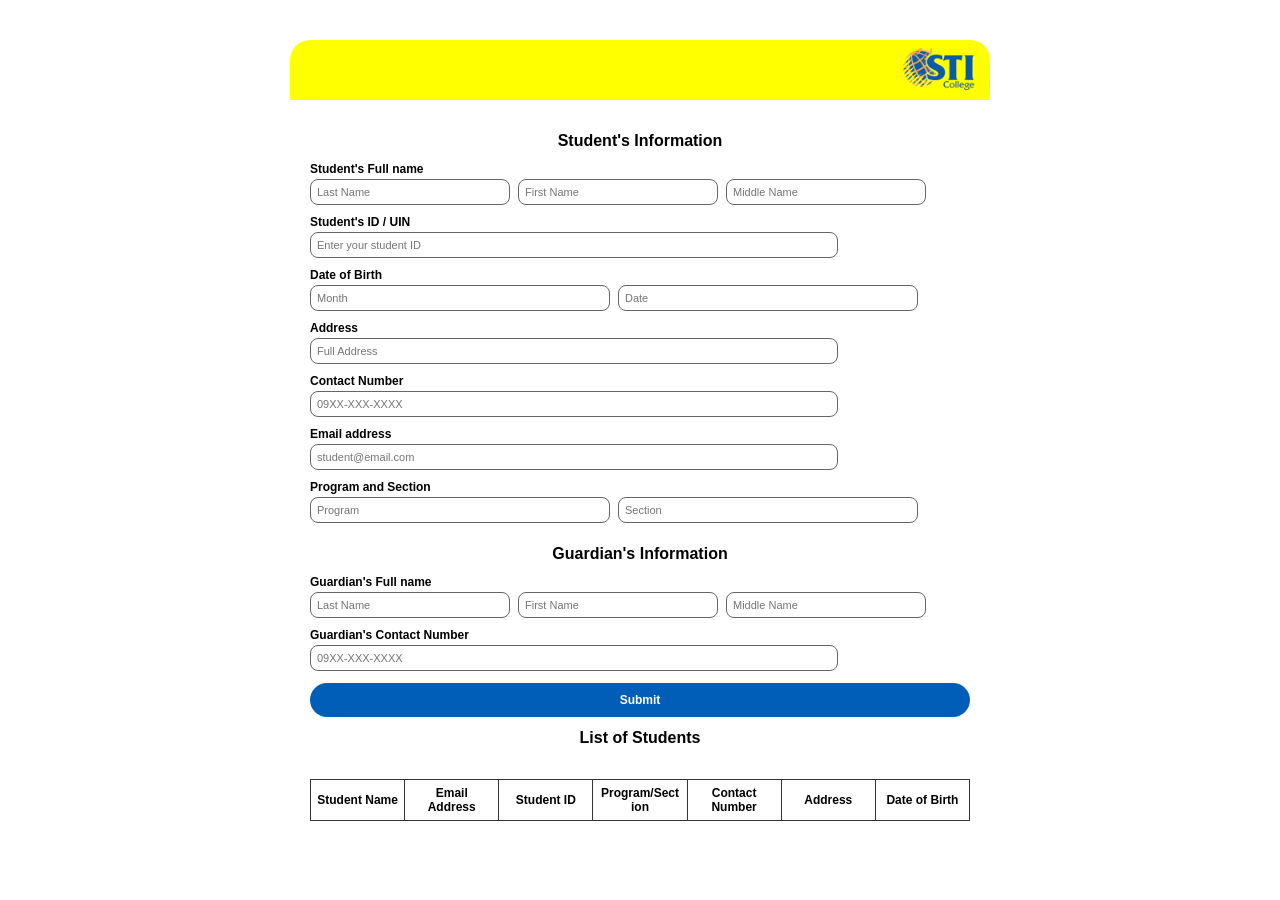
==== form.html @ fccfcf40 "Fixing css and adding a landing page" ====
<!DOCTYPE html>
<html>
<head>
    <title>Student Information Form</title>
    <link rel="stylesheet" href="style.css">
</head>

<body>
    <div class="bigbox">
        <div class="yellowtop">
            <img src="sti.png" alt="STI Logo" class="logo">
        </div>

        <div class="form">
            <form id="form">
                <div class="heading">Student's Information</div>

                <div class="question">
                    <label>Student's Full name</label>
                    <div class="row three">
                        <input type="text" id="lastName" placeholder="Last Name" required>
                        <input type="text" id="firstName" placeholder="First Name" required>
                        <input type="text" id="middleName" placeholder="Middle Name">
                    </div>
                </div>

                <div class="question">
                    <label>Student's ID / UIN</label>
                    <input type="text" id="studentId" placeholder="Enter your student ID">
                </div>

                <div class="question">
                    <label>Date of Birth</label>
                    <div class="row">
                        <input type="text" id="month" placeholder="Month">
                        <input type="text" id="date" placeholder="Date">
                    </div>
                </div>

                <div class="question">
                    <label>Address</label>
                    <input type="text" id="address" placeholder="Full Address">
                </div>

                <div class="question">
                    <label>Contact Number</label>
                    <input type="text" id="phone" placeholder="09XX-XXX-XXXX" required>
                </div>

                <div class="question">
                    <label>Email address</label>
                    <input type="email" id="email" placeholder="student@email.com" required>
                </div>

                <div class="question">
                    <label>Program and Section</label>
                    <div class="row">
                        <input type="text" id="program" placeholder="Program" required>
                        <input type="text" id="section" placeholder="Section" required>
                    </div>
                </div>

                <div class="heading">Guardian's Information</div>

                <div class="question">
                    <label>Guardian's Full name</label>
                    <div class="row three">
                        <input type="text" id="guardianLastName" placeholder="Last Name">
                        <input type="text" id="guardianFirstName" placeholder="First Name">
                        <input type="text" id="guardianMiddleName" placeholder="Middle Name">
                    </div>
                </div>

                <div class="question">
                    <label>Guardian's Contact Number</label>
                    <input type="text" id="guardianPhone" placeholder="09XX-XXX-XXXX">
                </div>

                <button type="submit" class="sendbutton">Submit</button>
            </form>

            <div class="heading">
                List of Students
            </div>

            <table id="list">
                <tr>
                    <th>Student Name</th>
                    <th>Email Address</th>
                    <th>Student ID</th>
                    <th>Program/Section</th>
                    <th>Contact Number</th>
                    <th>Address</th>
                    <th>Date of Birth</th>
                </tr>
            </table>
        </div>
    </div>

    <script src="script.js"></script>
</body>
</html>

<!--FOR TESTING USER INPUT: 11111111111@gmail.com
    JUST REMOVE @gmail.com IF TESTING FOR CONTACT NUMBER
-->
---- style.css ----
* {
    margin: 0;
    padding: 0;
}

body {
    font-family: 'Poppins', Arial;
    background-image: url('backgroundsti2.jpg');
    background-size: cover;
    background-position: center;
    padding: 20px;
}

.bigbox {
    width: 700px;
    margin: 20px auto;
    border-radius: 20px;
    overflow: hidden;
}

.yellowtop {
    position: relative;
    background: yellow;
    padding: 10px;
    height: 40px;
}

.logo {
    position: absolute;
    right: 10px;
    top: 5px;
    width: 80px;
}

.form {
    padding: 20px;
    background: rgba(255, 255, 255, 0.9); /* PARA SEMI TRANSPARENT YUNG BG, SO AMAZING*/
}

.heading {
    font-size: 16px;
    font-weight: bold;
    padding: 12px;
    text-align: center;
}

.question {
    margin-bottom: 10px;
}

.question label {
    display: block;
    font-size: 12px;
    font-weight: bold;
    margin-bottom: 3px;
}

.row {
    width: 100%;
    overflow: hidden;
}

.row input {
    float: left;
    margin-right: 8px;
    width: 300px;
}

.row.three input {
    width: 200px;
}

input {
    border-radius: 8px;
    padding: 6px;
    border: 1px solid #666;
    font-size: 11px;
    font-family: Arial;
    width: 80%;
    box-sizing: border-box;
}

.sendbutton, .deletebutton {
    display: inline-block;
    background: #005EB8;
    color: white;
    border: none;
    border-radius: 30px;
    font-size: 12px;
    font-weight: bold;
    cursor: pointer;
}

.sendbutton {
    display: block;
    width: 100%;
    padding: 10px;
    margin-top: 12px;
    text-align: center;
    text-decoration: none;
    box-sizing: border-box;
}

.deletebutton {
    padding: 3px 6px;
    margin: 2px;
    font-size: 10px;
}

table {
    width: 100%;
    margin-top: 20px;
    border-collapse: collapse;
    border: 1px solid #333;
    /* PARA HINDI LUMABAS SA LOOB NG TABLE YUNG MGA TEXTS, KASALANAN MO 'TO SALUNGA*/
    table-layout: fixed;
}

table th, table td {
    padding: 6px;
    font-size: 12px;
    border: 1px solid #333;
    /* PARA HINDI LUMABAS SA LOOB NG TABLE YUNG MGA TEXTS, KASALANAN MO 'TO SALUNGA*/
    word-wrap: break-word;
    overflow-wrap: break-word;
}

footer {
    text-align: center;
}
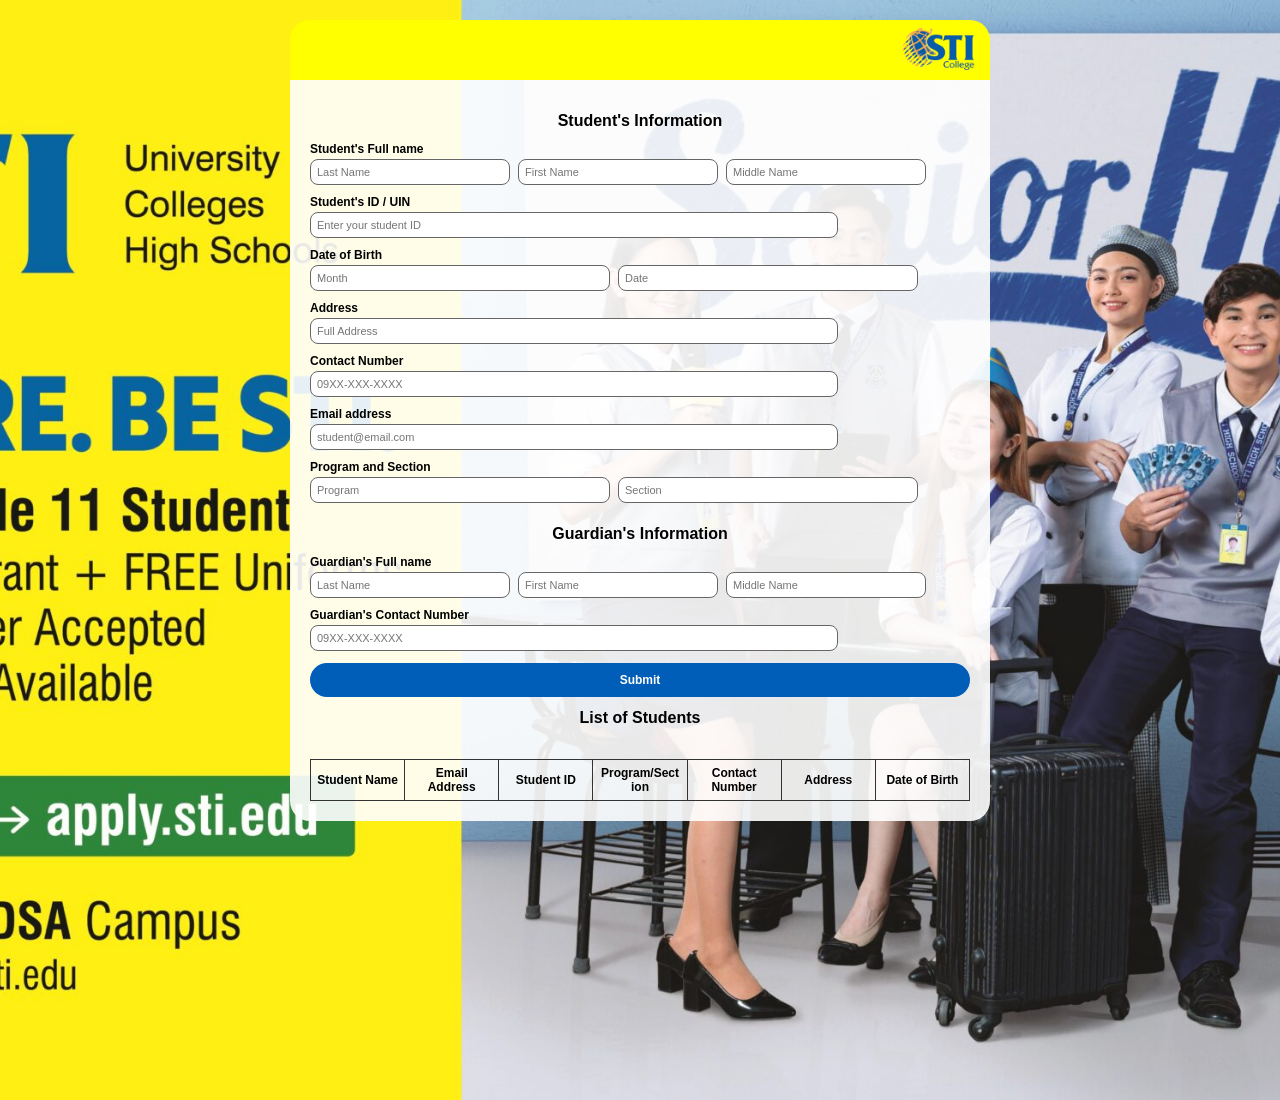
==== commit d6a4f11f: "Fixed background image issue" ====
--- a/form.html
+++ b/form.html
@@ -5,7 +5,7 @@
     <link rel="stylesheet" href="style.css">
 </head>
 
-<body>
+<body class="form-page">
     <div class="bigbox">
         <div class="yellowtop">
             <img src="sti.png" alt="STI Logo" class="logo">
@@ -96,7 +96,6 @@
             </table>
         </div>
     </div>
-
     <script src="script.js"></script>
 </body>
 </html>
--- a/style.css
+++ b/style.css
@@ -2,13 +2,22 @@
     margin: 0;
     padding: 0;
 }
-
-body {
-    font-family: 'Poppins', Arial;
+body.form-page, .form-page {
+    font-family: 'Poppins', Arial, sans-serif;
     background-image: url('backgroundsti2.jpg');
+    background-repeat: no-repeat;
+    background-position: center;
     background-size: cover;
+    min-height: 1080px;
+}
+body.landing-page, .landing-page {
+    font-family: 'Poppins', Arial, sans-serif;
+    background-image: url('backgroundsti.png');
+    background-repeat: no-repeat;
     background-position: center;
+    background-size: cover;
     padding: 20px;
+    min-height: 1080px;
 }
 
 .bigbox {
